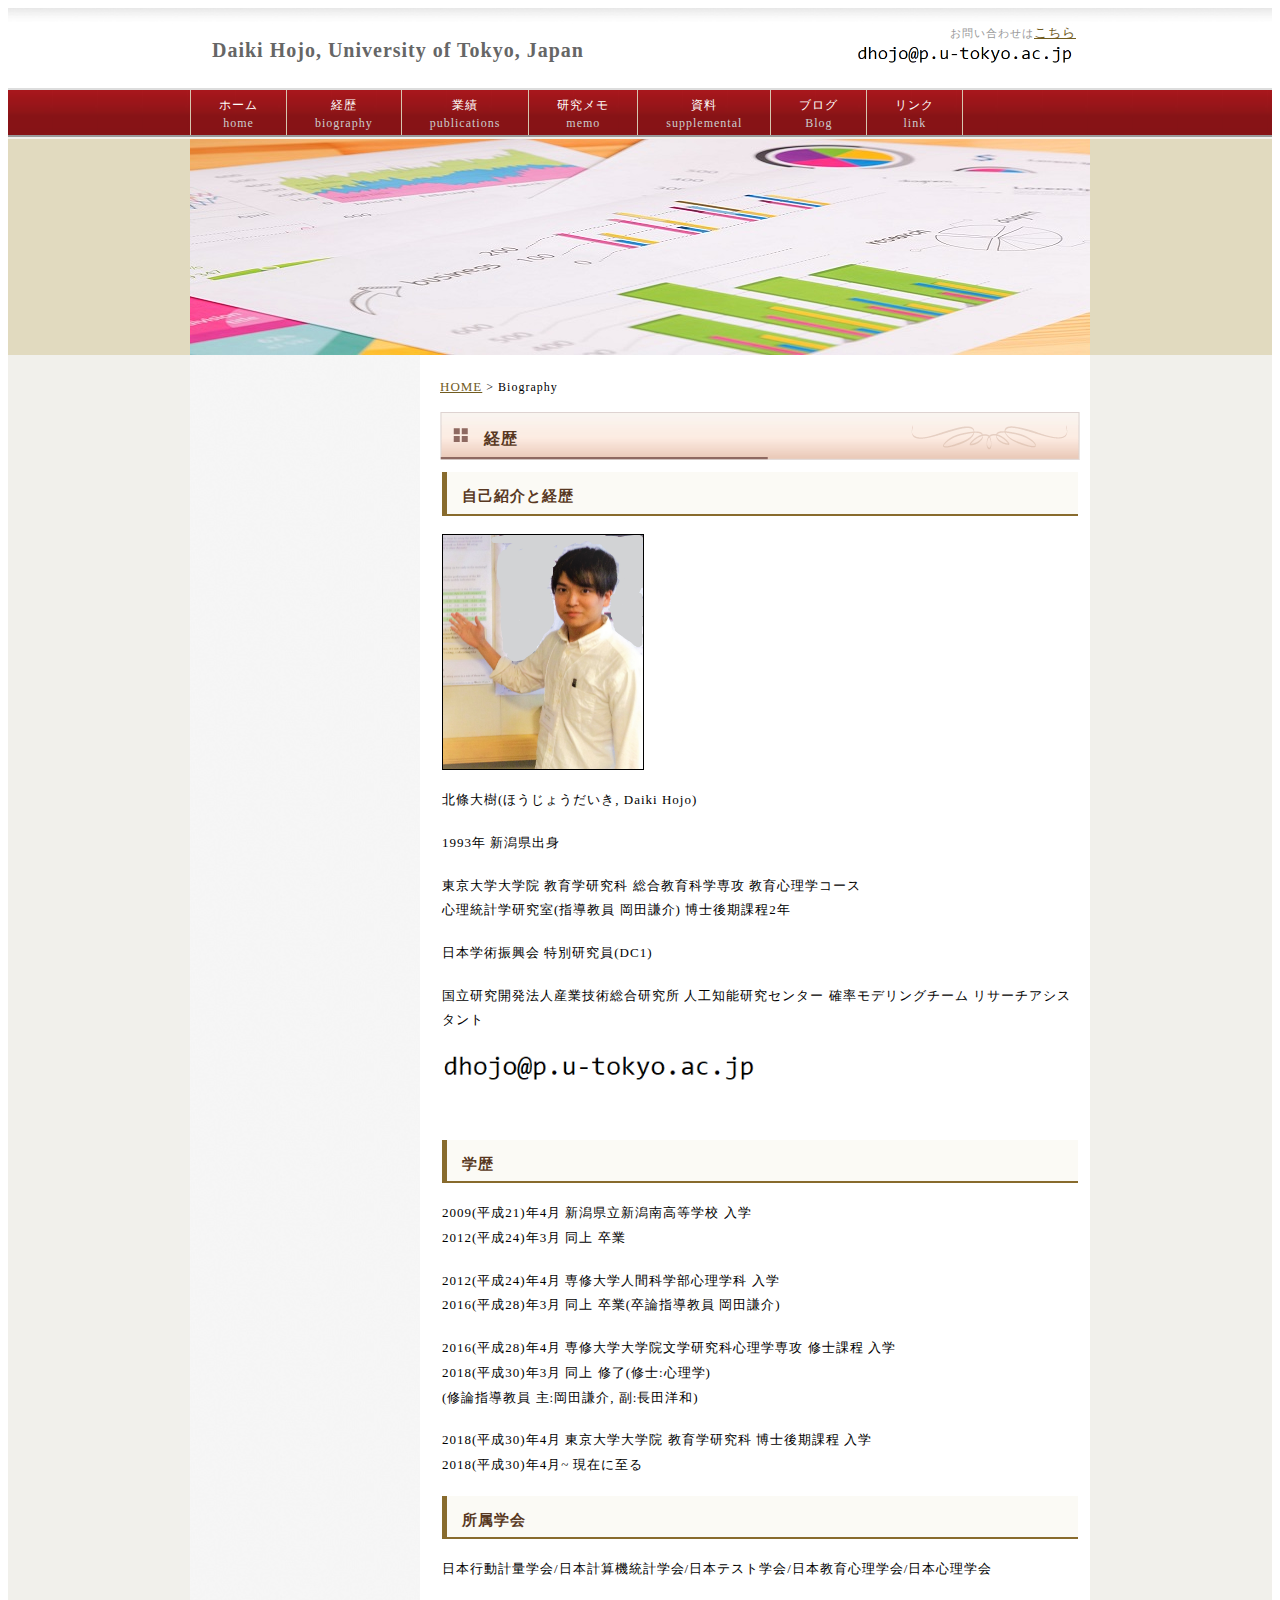
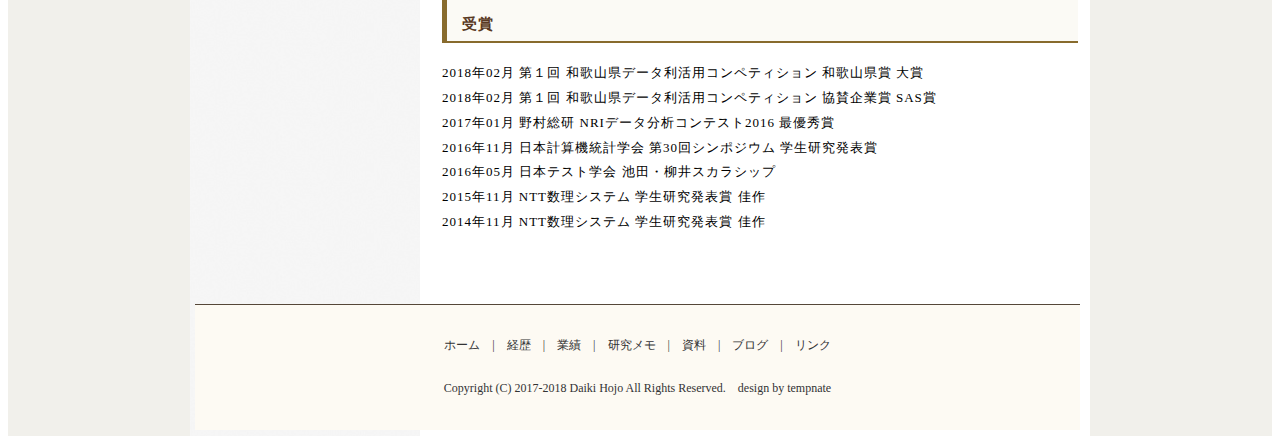
==== biography.html @ d6c51865 "Update biography.html" ====
<!DOCTYPE html PUBLIC "-//W3C//DTD XHTML 1.0 Transitional//EN" "http://www.w3.org/TR/xhtml1/DTD/xhtml1-transitional.dtd">
<html xmlns="http://www.w3.org/1999/xhtml" xml:lang="ja" lang="ja">
<head>
<meta http-equiv="Content-Type" content="application/xhtml+xml; charset=UTF-8" />
     <meta name="keywords" content="dastatis, Daiki Hojo, Mad Bayesian,,Bayesian,
				    北條大樹, 北条大樹, 係留寸描法, 係留ビネット法,
				    ベイジアン, 心理統計, 東京大学" />
<meta name="description" content="北條大樹の経歴ページです" />
<title>北條大樹 経歴</title>
<link rel="stylesheet" href="style_menu.css" type="text/css" />
</head>

<body>

<!-- メイン -->

<div id="main">


  <!-- ヘッダー -->
      <div id="header">
        <!-- <h1>東京大学大学院教育学研究科総合教育科学専攻教育心理学コース 北條大樹</h1> -->
        <table border="0" align="center" cellpadding="0" cellspacing="0" width="900">
        <tr>
		<td><div id="table-left"><h2><a href="index.html">

			Daiki Hojo, University of Tokyo, Japan</a></h2></div></td>
		<td><div id="table-right">
			<p class="h_txt">お問い合わせは<a href="https://docs.google.com/forms/d/e/1FAIpQLSe5hG3vkWPmPZ0axowst5nx4tgBHXWRmAuGPmeh4La5tnX7FQ/viewform?usp=sf_link">こちら</a><br>
				<img src="img/mail_ad_0406a.png" alt="" border="0" width="50%"></p>
			</div></td>
		</tr>
        </table>
      </div>

      <div id="header-menu">
        <ul>
          <li id="home"><a href="index.html">ホーム<br /><span class="sub">home</span></a></li>
          <li><a href="biography.html">経歴<br /><span class="sub">biography</span></a></li>
          <li><a href="publications.html">業績<br /><span class="sub">publications</span></a></li>
          <li><a href="memo.html">研究メモ<br /><span class="sub">memo</span></a></li>
          <li><a href="https://osf.io/7d9zw/">資料<br /><span class="sub">supplemental</span></a></li>
	        <li><a href="http://dastatis.hatenablog.com/">ブログ<br /><span class="sub">Blog</span></a></li>
          <li><a href="link.html">リンク<br /><span class="sub">link</span></a></li>
        </ul>
      </div>

      <div id="header-img">
		<img src="img/PAK85_deskshiryou20131223_TP_V.jpg" alt="" border="0" width="900px"  />
	  </div>
      <!-- ヘッダー終わり -->


<!-- コンテンツ -->

<!-- メインコンテンツ -->

	<div id="container">
		<div id="contents">

			<div id="pannavi">
				<a href="index.html">HOME</a> > Biography
			</div>

			<h2>経歴</h2>
			<h3 class="biography_txt2">自己紹介と経歴</h3>
			<p><img class="biography_pic" src="img/biography_img3.jpg" alt="写真" border="1" width=200px/></p>
			<p class="biography_txt">北條大樹(ほうじょうだいき, Daiki Hojo)</p>
			<p class="biography_txt">1993年 新潟県出身</p>
			<p class="biography_txt">東京大学大学院 教育学研究科 総合教育科学専攻 教育心理学コース<br>
			心理統計学研究室(指導教員 岡田謙介) 博士後期課程2年</p>
			<p class="biography_txt">日本学術振興会 特別研究員(DC1)</p>
			<p class="biography_txt">国立研究開発法人産業技術総合研究所 人工知能研究センター 確率モデリングチーム リサーチアシスタント</p>
      			<img src="img/mail_ad_0406a.png" alt="" border="0" width="50%"></p>
			<!-- <p><img src="img/line2.gif" alt="" border="0" /></p> -->
			<br clear="left" />

			<h3 class="biography_txt2">学歴</h3>
			<p class="biography_txt2">2009(平成21)年4月 新潟県立新潟南高等学校 入学<br>
									  2012(平成24)年3月 同上 卒業</p>
			<p class="biography_txt2">2012(平成24)年4月 専修大学人間科学部心理学科 入学<br>
									  2016(平成28)年3月 同上 卒業(卒論指導教員 岡田謙介)</p>
 			<p class="biography_txt2">2016(平成28)年4月 専修大学大学院文学研究科心理学専攻 修士課程 入学<br>
									  2018(平成30)年3月 同上 修了(修士:心理学)<br>
                    (修論指導教員 主:岡田謙介, 副:長田洋和)<br></p>
      <p class="biography_txt2">2018(平成30)年4月 東京大学大学院 教育学研究科 博士後期課程 入学<br>
              									  2018(平成30)年4月~ 現在に至る</p>

			<!-- <p><img src="img/line2.gif" alt="" border="0" /></p> -->

			<h3 class="biography_txt2">所属学会</h3>
			<p class="biography_txt2">日本行動計量学会/日本計算機統計学会/日本テスト学会/日本教育心理学会/日本心理学会</p>

			<h3 class="biography_txt2">受賞</h3>
			<p class="biography_txt2">
			2018年02月 第１回 和歌山県データ利活用コンペティション 和歌山県賞 大賞<br>
			2018年02月 第１回 和歌山県データ利活用コンペティション 協賛企業賞 SAS賞<br>
			2017年01月 野村総研 NRIデータ分析コンテスト2016 最優秀賞<br>
			2016年11月 日本計算機統計学会 第30回シンポジウム 学生研究発表賞<br>
			2016年05月 日本テスト学会 池田・柳井スカラシップ<br>
			2015年11月 NTT数理システム 学生研究発表賞 佳作<br>
			2014年11月 NTT数理システム 学生研究発表賞 佳作</p>
			<!-- <p><img src="img/line2.gif" alt="" border="0" /></p> -->
			<br clear="left" />
			<br />
		</div>

		<!-- コンテンツ終わり -->

      <!-- フッター -->
      <div id="footer">
        <a href="index.html">ホーム</a>　|　<a href="biography.html">経歴</a>　|　<a href="publications.html">業績</a>　|　<a href="memo.html">研究メモ</a>　|　<a href="https://osf.io/7d9zw/">資料</a>　|　<a href="http://dastatis.hatenablog.com/">ブログ</a>　|　<a href="link.html">リンク</a>
        <br />
        <br />
        Copyright (C) 2017-2018 Daiki Hojo All Rights Reserved.　design by <a href="http://tempnate.com/" target="_blank">tempnate</a>
      </div>
      <!-- フッター終わり -->

	</div>
	<!-- メイン終わり -->
</div>
</body>
</html>
---- style_menu.css ----
@charset "UTF-8"


/*------ �y�[�W�S�̂̎w�� ------*/

body{
	font-family: "�q���M�m�p�S Pro W3", "Hiragino Kaku Gothic Pro", "���C���I", Meiryo, Osaka, "MS P �S�V�b�N", "MS P Gothic", sans-Serif;
	margin: 0;
	padding: 0;
	font-size: 13px;
	color: #666666;
	background-image: url(img/back.gif);
	background-repeat: repeat-x;
	border-top: solid 3px #9c1519;
	-webkit-text-size-adjust: none;
}

a:link {
  color: #715c1f;
  font-size: 13px;
}

a:hover {
  color: #765c47;
  font-size: 13px;
}

a:visited {
  color: #715c1f;
  font-size: 13px;
}

p {
  margin: 18px 0 18px 0;
  line-height: 180%;
  letter-spacing: 1px;
}

/*---------- ���C�� ----------*/

#main {
  width: 100%;
  margin: auto;
  padding: 0;
  text-align: center;
  background-image: url(img/main_back.gif);
}

/*---------- �w�b�_�[ ----------*/

#header {
  margin: 0 auto 0 auto;
  width: 100%;
  height: 80px;
  text-align: center;
  background-image: url(img/header.jpg);
  background-repeat: repeat-x;
}

#header h1 {
  margin: 0 auto 0 auto;
  width: 900px;
  padding: 2px 0 0 5px;
  font-weight: normal;
  text-align: left;
  font-size: 10px;
  color: #9d896c;
}

#header h2 {
  margin: 0;
  padding: 26px 0 0 22px;
  text-align: left;
  font-size: 20px;
  color: #444444;
  letter-spacing: 1px;
}

#header p {
  margin: 0;
  padding:  4px 0 0 10px;
  text-align: left;
  font-size: 13px;
  color: #444444;
  letter-spacing: 1px;
}

#header #table-left {
  text-align: left;
  font-size: 13px;
  color: #444444;
  line-height: 150%;
  text-decoration: none;
}

#header #table-left a {
  font-size: 20px;
  color: #666666;
  text-decoration: none;
}

#header #table-left a:hover {
  font-size: 20px;
  color: #888888;
  text-decoration: none;
}

#header #table-right p.h_txt {
  margin: 10px 0 0 0;
  padding: 6px 14px 0 0;
  text-align: right;
  font-size: 11px;
  color: #999999;
  line-height: 160%;
  text-decoration: none;
}

#header #table-right p.h_tel {
  margin: 0;
  padding: 0 14px 0 0;
  text-align: right;
  font-size: 17px;
  color: #c9171e;
  line-height: 150%;
  font-weight: bold;
  text-decoration: none;
}

#header #table-right p.h_nav {
  padding: 0 14px 0 0;
  text-align: right;
}

#header #table-right p.h_nav a {
  font-size: 12px;
  color: #333333;
  text-decoration: none;
}

#header #table-right p.h_nav a:hover {
  font-size: 12px;
  color: #666666;
  text-decoration: none;
}

#header #table-right p.h_nav img {
  vertical-align: right;
}


#header-menu {
  width: auto;
  margin: 0;
  padding: 0;
  height: 45px;
  text-align: left;
  border-top: solid 2px #dddddd;
  border-bottom: solid 2px #999999;
  background-image: url(img/head_menu_back_base.gif);
  background-repeat: repeat-x;
}

#header-menu ul {
  width: 900px;
  text-align: left;
  margin: 0 auto 0 auto;
  padding: 0;
  background-image: url(img/head_menu_back_base.gif);
  background-repeat: repeat-x;
}

#header-menu li {
  display: block;
  list-style-type: none;
  float:left;
  color: #ffffff;
  background-position: left center;
}

#header-menu li a {
  font-size: 12px;
  line-height: 20px;
  color: #fffffc;
  background-image: url(img/head_menu_back_abase.gif);
  text-align: center;
  display: block;
  line-height: 150%;
  letter-spacing: 1px;
  border-right-width: 1px;
  border-right-style: solid;
  border-right-color: #d6c6af;
  text-decoration: none;
  padding: 6px 28px 3px 28px;
}

#header-menu li a:hover {
  color: #eeeeee;
  background-image: url(img/head_menu_back_hover.gif);
}

#header-menu #home a {
  border-left-width: 1px;
  border-left-style: solid;
  border-left-color: #d6c6af;
  padding: 6px 28px 3px 28px;
}	

#header-menu span.sub {
  color: #cccccc;
}

#header-img {
  width: 100%;
  margin: 2px 0 0 0;
  text-align: center;
  background-color: #e1dabf;
}

#header-img-slim {
  width: 100%;
  margin: 2px 0 0 0;
  text-align: center;
  background-color: #e1dabf;
}

/*---------- �R���e���c ----------*/

#container {
  width: 885px;
  margin: 0 auto 0 auto;
  overflow: hidden;
  padding: 15px 10px 6px 5px;
  background: #ffffff url(img/side_yback.jpg);
  background-repeat: repeat-y;
}


/*---------- ���C���R���e���c ----------*/

#contents {
  float: right;
  margin: 0;
  padding: 5px 0 5px 0;
  font-size: 13px;
  width: 640px;
  letter-spacing: 1px;
  text-align: left;
  line-height: 180%;
}

#contents #pannavi {
  margin: 0 0 5px 0;
  padding: 0 0 8px 0;
  font-size: 12px;
}

#contents h2 {
  height: 33px;
  margin: 0 0 7px 0;
  padding: 15px 0 0 44px;
  font-size: 16px;
  color: #583822;
  background-image: url(img/titlebar.gif);
  background-repeat: no-repeat;
}

#contents h2.page_title {
  height: 32px;
  margin: 0 0 18px 0;
  padding: 18px 0 0 22px;
  font-size: 16px;
  color: #4c1800;
  background-image: url(img/page_title.gif);
  background-repeat: no-repeat;
}

#contents h3 {
  margin: 12px 2px 10px 2px;
  padding: 16px 10px 9px 15px;
  line-height: 110%;
  font-size: 15px;
  color: #583822;
  border-left: solid 5px #886b2d;
  border-bottom: solid 2px #886b2d;
  background-color: #fbfaf5;
}

#contents h3.flow {
  margin: 12px 3px 10px 3px;
  padding: 16px 10px 9px 18px;
  line-height: 180%;
  font-size: 16px;
  text-align: center;
  color: #583822;
  border: solid 1px #f6bfbc;
  background-color: #fef4f4;
}

#contents h3.flow_info {
  margin: 12px 3px 10px 3px;
  padding: 12px 10px 9px 13px;
  line-height: 180%;
  font-size: 20px;
  color: #583822;
  border: solid 1px #f6bfbc;
  background-color: #fef4f4;
}

#contents h3.flow_info img {
  vertical-align: middle;
}

#contents p {
  margin: 18px 0 18px 0;
  padding: 0 2px 0 2px;
  line-height: 190%;
  font-size: 13px;
}

#contents a {
  color: #715c1f;
  font-size: 13px;
}

#contents a:hover {
  color: #765c47;
  font-size: 13px;
}

#contents .gray_bg {
  margin: 18px 2px 18px 2px;
  padding: 2px 8px 2px 18px;
  line-height: 180%;
  letter-spacing: 1px;
  font-size: 13px;
  border-top: solid 1px #dddddd;
  border-right: solid 1px #dddddd;
  border-bottom: solid 1px #dddddd;
  border-left: solid 1px #dddddd;
  background-color: #eeeeee;
}

#contents .gray_bg_contact {
  margin: 18px 2px 18px 2px;
  padding: 2px 8px 2px 18px;
  line-height: 180%;
  letter-spacing: 1px;
  font-size: 13px;
  border-top: solid 1px #dddddd;
  border-right: solid 1px #dddddd;
  border-bottom: solid 1px #dddddd;
  border-left: solid 1px #dddddd;
  background-image: url(img/contact_btn_bg.gif);
  background-repeat: repeat-x;
}

#contents .voice_bg {
  margin: 18px 2px 18px 2px;
  padding: 2px 8px 2px 18px;
  line-height: 180%;
  letter-spacing: 1px;
  font-size: 13px;
  border-top: solid 1px #dddddd;
  border-right: solid 1px #dddddd;
  border-bottom: solid 1px #dddddd;
  border-left: solid 1px #dddddd;
  background-color: #f8f4e6;
}

#contents span.big {
  font-size: 16px;
}

#contents span.b_big {
  font-weight: bold;
  font-size: 16px;
}

#contents span.red {
  color: #e60033;
}

#contents span.red_b {
  color: #e60033;
  font-weight: bold;
}

#contents span.red_big {
  color: #e60033;
  font-weight: bold;
  font-size: 15px;
}

#contents span.red_big_x {
  color: #e60033;
  font-weight: bold;
  font-size: 20px;
}

#contents span.blue {
  color: #007bbb;
}

#contents span.blue_b {
  color: #007bbb;
  font-weight: bold;
}

#contents span.blue_big {
  color: #007bbb;
  font-weight: bold;
  font-size: 15px;
}

#contents span.brown {
  color: #993300;
}

#contents span.brown_b {
  color: #993300;
  font-weight: bold;
}

#contents span.brown_big {
  color: #993300;
  font-weight: bold;
  font-size: 15px;
}

#contents span.brown_big_x {
  color: #993300;
  font-weight: bold;
  font-size: 20px;
}

#contents span.green {
  color: #69821b;
}

#contents span.green_b {
  color: #69821b;
  font-weight: bold;
}

#contents span.green_big {
  color: #69821b;
  font-weight: bold;
  font-size: 15px;
}

#contents span.pink {
  color: #c53d43;
}

#contents span.pink_b {
  color: #c53d43;
  font-weight: bold;
}

#contents span.pink_big {
  color: #c53d43;
  font-weight: bold;
  font-size: 15px;
}

#contents img.head_photo {
  margin: 0 0 10px 0;
}

#contents img.photo {
  float: left;
  margin: 10px 20px 0 0;
}

#contents img.picture {
  margin: 0 10px 10px 0;
  float: left;
}

#contents img.picture_r {
  margin: 0 5px 10px 10px;
  float: right;
}

#contents p.photo {
  margin: 0 0 20px 0;
  padding: 0;
}

#contents p.back {
  margin: 0;
  padding: 0 5px 0 0;
  text-align: right;
}


table#t01 {
  border: solid 1px #cccccc;
  border-collapse: collapse;
}


td#t01 {
  border: solid 1px #cccccc;
  border-collapse: collapse;
}


td#head {
  padding: 9px 6px 6px 15px;
  border: solid 1px #cccccc;
  border-collapse: collapse;
  background-image: url(img/main_block_bg.gif);
}


table.table_line {
  border-collapse: collapse;
  border: solid 1px #999999;
}


td.table_line {
  border-collapse: collapse;
  border: solid 1px #999999;
  padding : 12px 14px 8px 14px;
}


/*---------- ���j���[ ----------*/

#menu {
  float: left;
  margin: 0 0 15px 0;
  padding: 0;
  width: 220px;
  text-align: left;
  letter-spacing: 1px;
}

.menulist {
  margin: 0 0 28px 0;
  padding: 5px 2px 0px 5px;
  width: 210px;
  text-align: left;
}

.menulist h2 {
  height: 23px;
  margin: 0;
  padding: 9px 0 4px 14px;
  font-size: 13px;
  color: #fffffc;
  background-image: url(img/sidebar.gif);
  background-repeat: no-repeat;
}

.menulist a{
  color: #715c1f;
  display: block;
  border-right: solid 1px #dddddd;
  border-bottom: solid 1px #dddddd;
  border-left: solid 1px #dddddd;
  padding: 8px 4px 3px 30px;
  font-size: 13px;
  line-height: 190%;
  text-decoration: none;
  background-image: url(img/side_menu_bg.gif);
  background-repeat: no-repeat;
 }

.menulist a:hover{
  color: #765c47;
  background-image: url(img/side_menu_bg_hover.gif);
  background-repeat: no-repeat;
}

.menu_free {
  margin: 0 0 28px 5px;
  padding: 0;
  width: 210px;
  text-align: left;
  background-image: url(img/menu_back.gif);
}

.menu_free h2 {
  height: 23px;
  margin: 0;
  padding: 9px 0 4px 14px;
  font-size: 13px;
  color: #fffffc;
  background-image: url(img/sidebar.gif);
  background-repeat: no-repeat;
}

.menu_free a{
  color: #715c1f;
  width: 198px;
  padding: 6px 0 5px 0;
  font-size: 13px;
 }

.menu_free a:hover{
  color: #765c47;
}

.menu_free p{
  margin: 0;
  padding: 8px 8px 14px 8px;
  font-size: 13px;
  line-height: 180%;
}

.menu_free span.red {
  color: #e60033;
}

.menu_free span.red_b {
  color: #e60033;
  font-weight: bold;
}

.menu_free span.blue {
  color: #007bbb;
}

.menu_free span.blue_b {
  color: #007bbb;
  font-weight: bold;
}

.menu_free span.brown {
  color: #993300;
}

.menu_free span.brown_b {
  color: #993300;
  font-weight: bold;
}

.menu_btn {
  margin: 0 0 10px 0;
  padding: 0 2px 0px 5px;
  width: 210px;
  text-align: left;
}

.menu_btn a{
  margin: 0 0 8px 0;
  color: #715c1f;
  display: block;
  border: solid 1px #dddddd;
  padding: 8px 4px 4px 30px;
  font-size: 13px;
  line-height: 200%;
  text-decoration: none;
  background-image: url(img/side_menu_btn_bg.gif);
  background-repeat: no-repeat;
 }

.menu_btn a:hover{
  color: #765c47;
  background-image: url(img/side_menu_btn_bg_hover.gif);
  background-repeat: no-repeat;
}


.menu_btn_under {
  margin: 0 0 10px 0;
  padding: 0 2px 0px 5px;
  width: 210px;
  text-align: left;
}

.menu_btn_under a{
  margin: 0 0 8px 0;
  color: #715c1f;
  display: block;
  border: solid 1px #dddddd;
  padding: 8px 4px 4px 12px;
  font-size: 13px;
  line-height: 200%;
  text-decoration: none;
  background-image: url(img/side_menu_btn_under_bg.gif);
  background-repeat: no-repeat;
 }

.menu_btn_under a:hover{
  color: #765c47;
}


/*---------- �t�b�^�[ ----------*/

#footer {
  clear: both;
  width: 100%;
  margin: 0;
  padding: 30px 0 30px 0;
  text-align: center;
  font-size: 12px;
  color: #333333;
  line-height: 180%;
  border-top: solid 1px;
  border-top-color: #554738;
  background-color: #fdfaf3;
}

#footer a {
  color: #333333;
  font-size: 12px;
  text-decoration: none;
}

#footer a:hover {
  color: #555555;
  text-decoration: none;
}
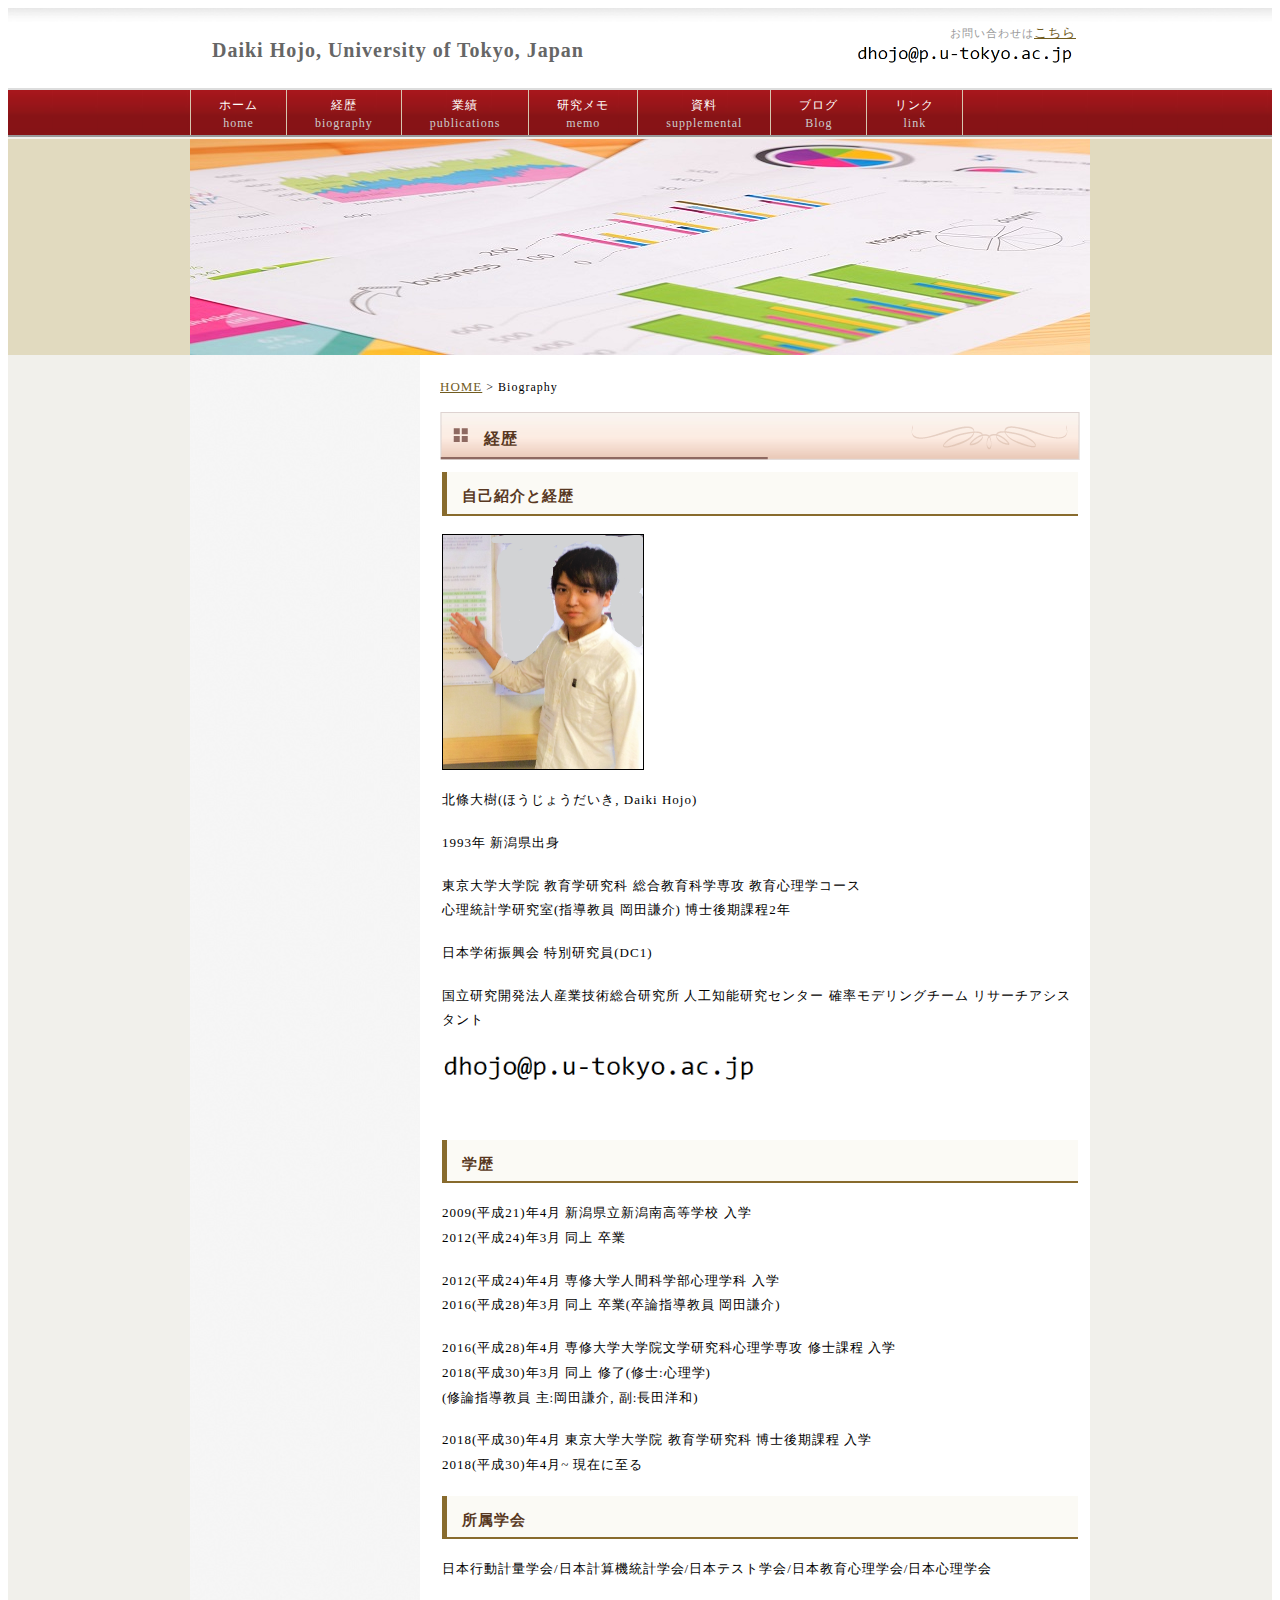
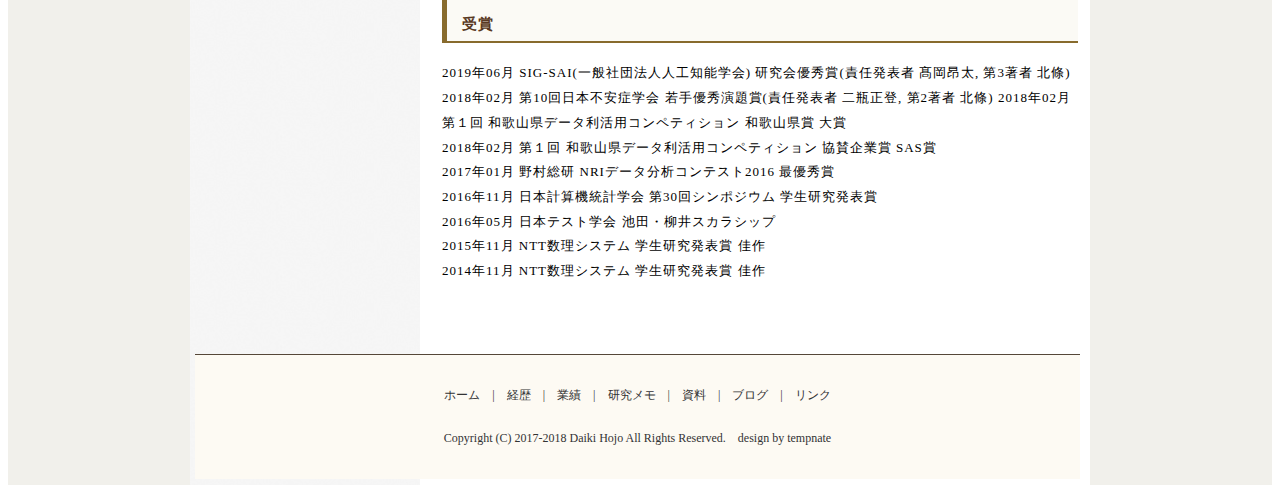
==== commit f6eab30b: "Update biography.html" ====
--- a/biography.html
+++ b/biography.html
@@ -93,6 +93,8 @@
 
 			<h3 class="biography_txt2">受賞</h3>
 			<p class="biography_txt2">
+			2019年06月 SIG-SAI(一般社団法人人工知能学会) 研究会優秀賞(責任発表者 髙岡昂太, 第3著者 北條)
+			2018年02月 第10回日本不安症学会 若手優秀演題賞(責任発表者 二瓶正登, 第2著者 北條)
 			2018年02月 第１回 和歌山県データ利活用コンペティション 和歌山県賞 大賞<br>
 			2018年02月 第１回 和歌山県データ利活用コンペティション 協賛企業賞 SAS賞<br>
 			2017年01月 野村総研 NRIデータ分析コンテスト2016 最優秀賞<br>
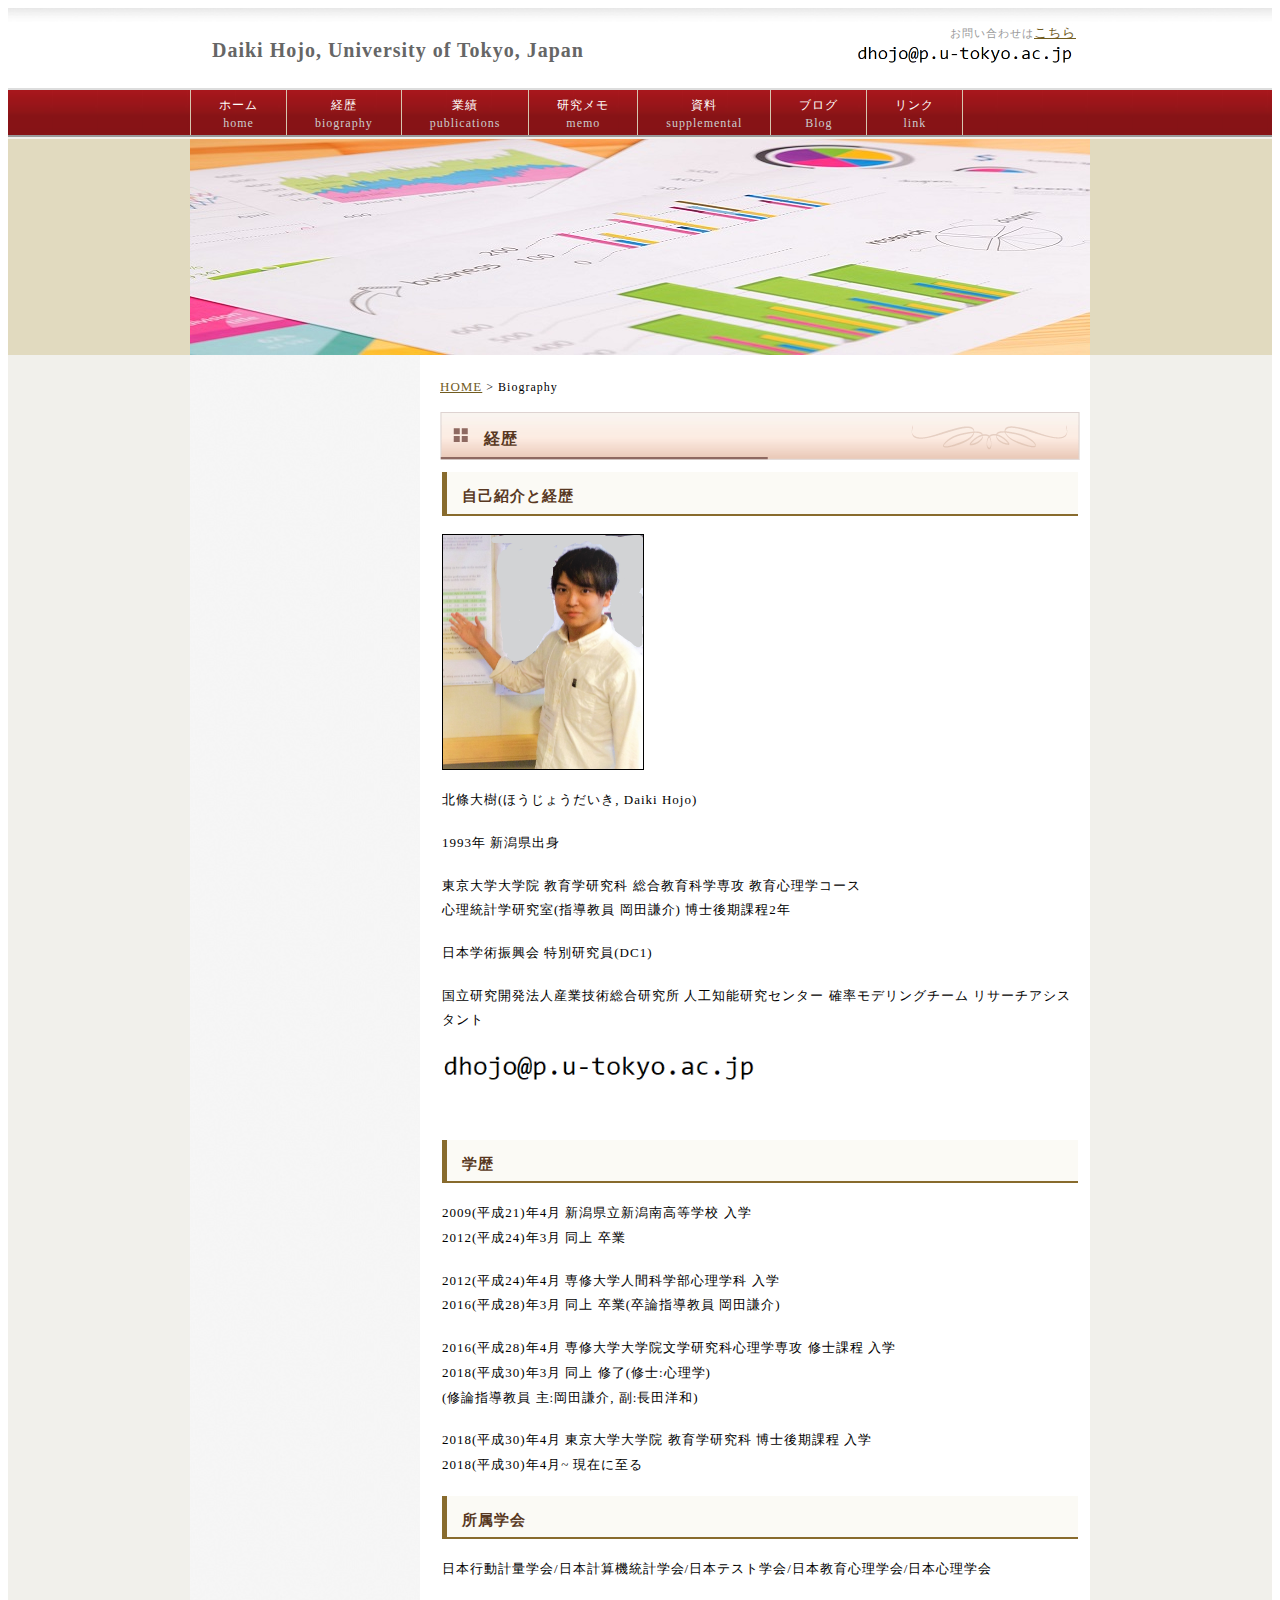
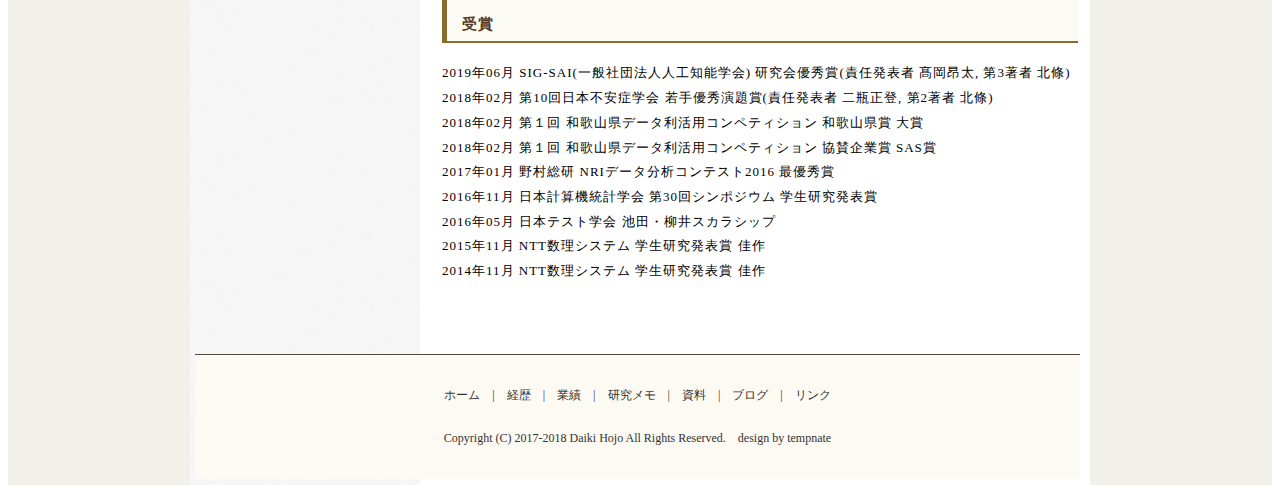
==== commit fab3869d: "Update biography.html" ====
--- a/biography.html
+++ b/biography.html
@@ -93,8 +93,8 @@
 
 			<h3 class="biography_txt2">受賞</h3>
 			<p class="biography_txt2">
-			2019年06月 SIG-SAI(一般社団法人人工知能学会) 研究会優秀賞(責任発表者 髙岡昂太, 第3著者 北條)
-			2018年02月 第10回日本不安症学会 若手優秀演題賞(責任発表者 二瓶正登, 第2著者 北條)
+			2019年06月 SIG-SAI(一般社団法人人工知能学会) 研究会優秀賞(責任発表者 髙岡昂太, 第3著者 北條)<br>
+			2018年02月 第10回日本不安症学会 若手優秀演題賞(責任発表者 二瓶正登, 第2著者 北條)<br>
 			2018年02月 第１回 和歌山県データ利活用コンペティション 和歌山県賞 大賞<br>
 			2018年02月 第１回 和歌山県データ利活用コンペティション 協賛企業賞 SAS賞<br>
 			2017年01月 野村総研 NRIデータ分析コンテスト2016 最優秀賞<br>
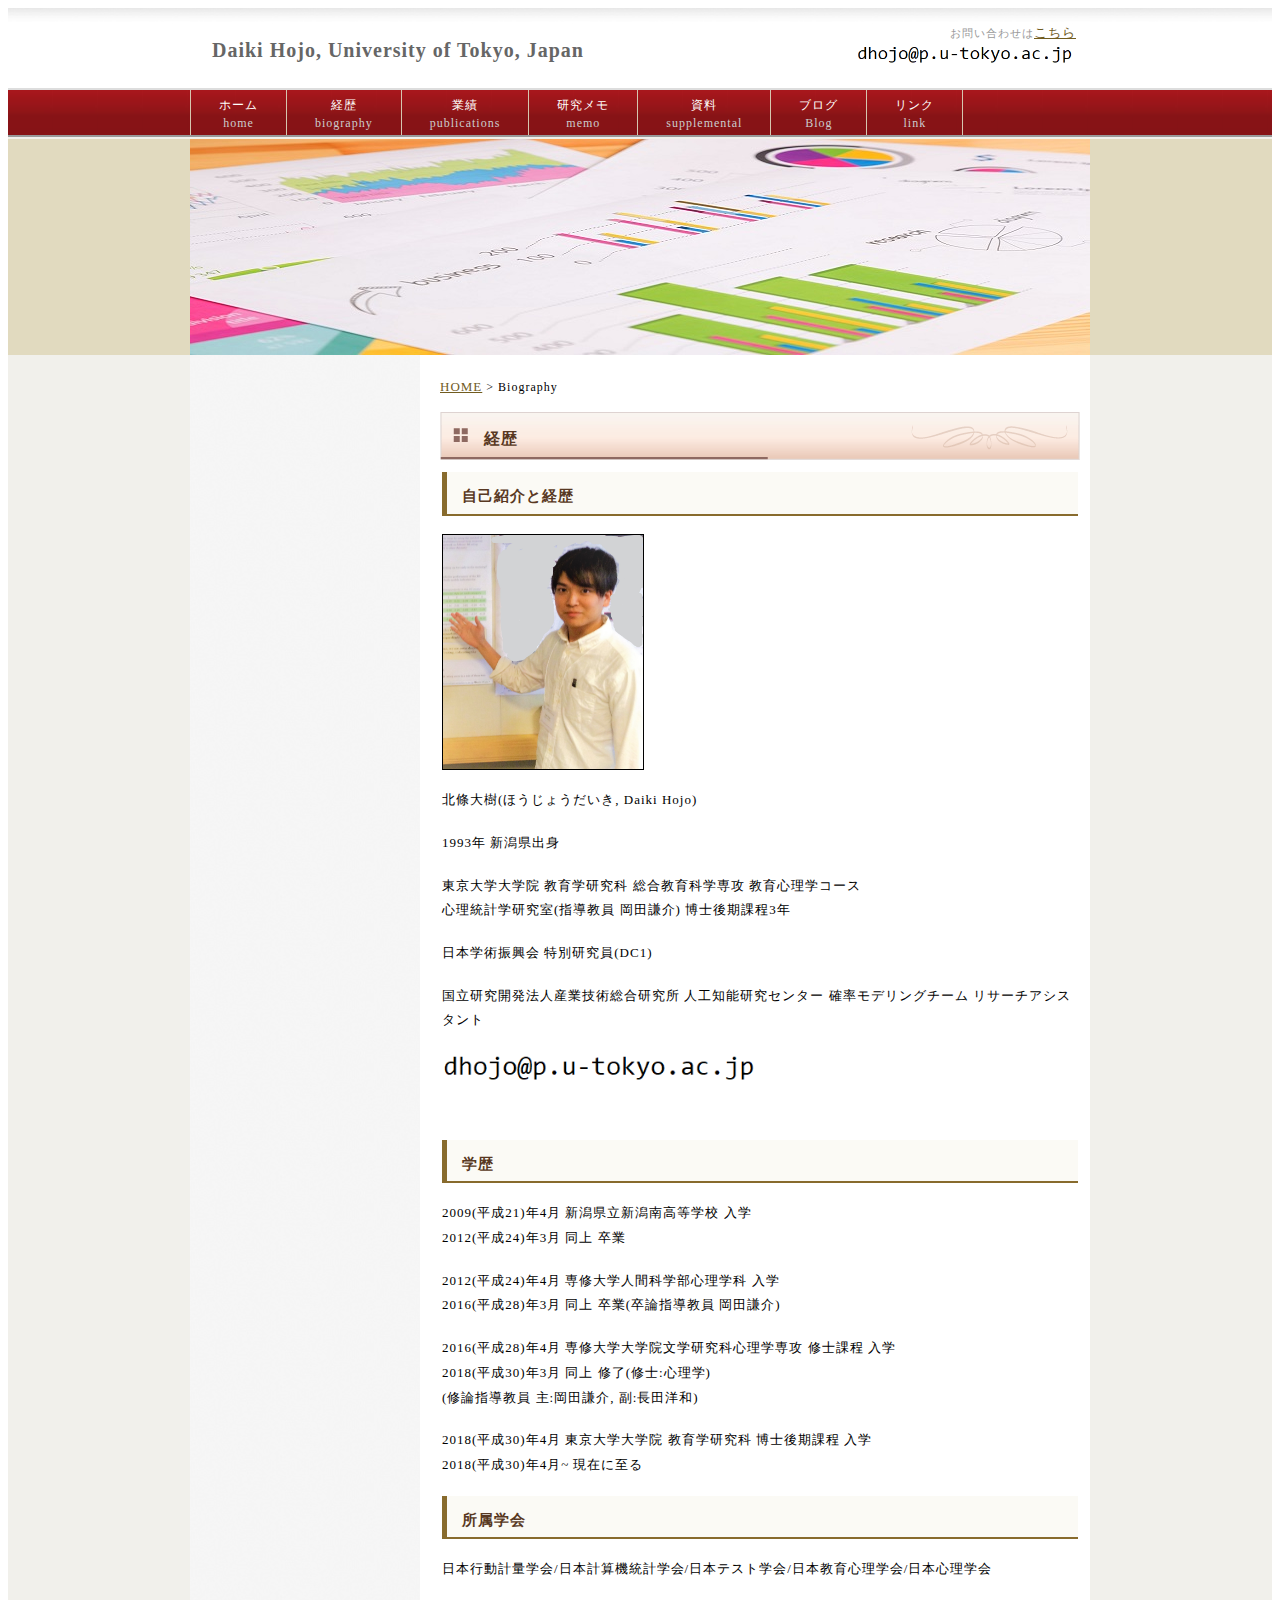
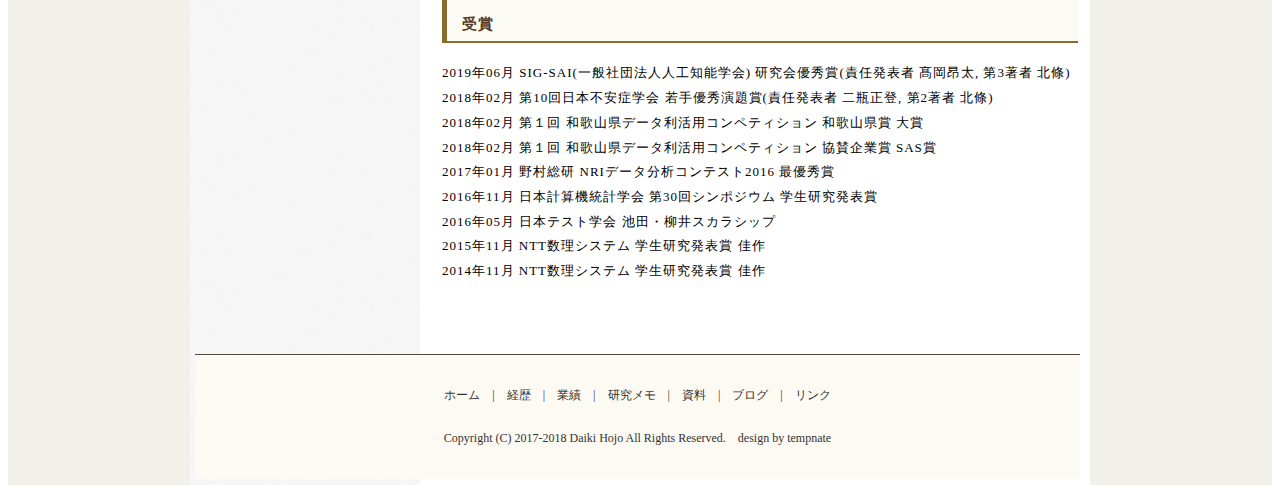
==== commit 9f875578: "Update biography.html" ====
--- a/biography.html
+++ b/biography.html
@@ -68,7 +68,7 @@
 			<p class="biography_txt">北條大樹(ほうじょうだいき, Daiki Hojo)</p>
 			<p class="biography_txt">1993年 新潟県出身</p>
 			<p class="biography_txt">東京大学大学院 教育学研究科 総合教育科学専攻 教育心理学コース<br>
-			心理統計学研究室(指導教員 岡田謙介) 博士後期課程2年</p>
+			心理統計学研究室(指導教員 岡田謙介) 博士後期課程3年</p>
 			<p class="biography_txt">日本学術振興会 特別研究員(DC1)</p>
 			<p class="biography_txt">国立研究開発法人産業技術総合研究所 人工知能研究センター 確率モデリングチーム リサーチアシスタント</p>
       			<img src="img/mail_ad_0406a.png" alt="" border="0" width="50%"></p>
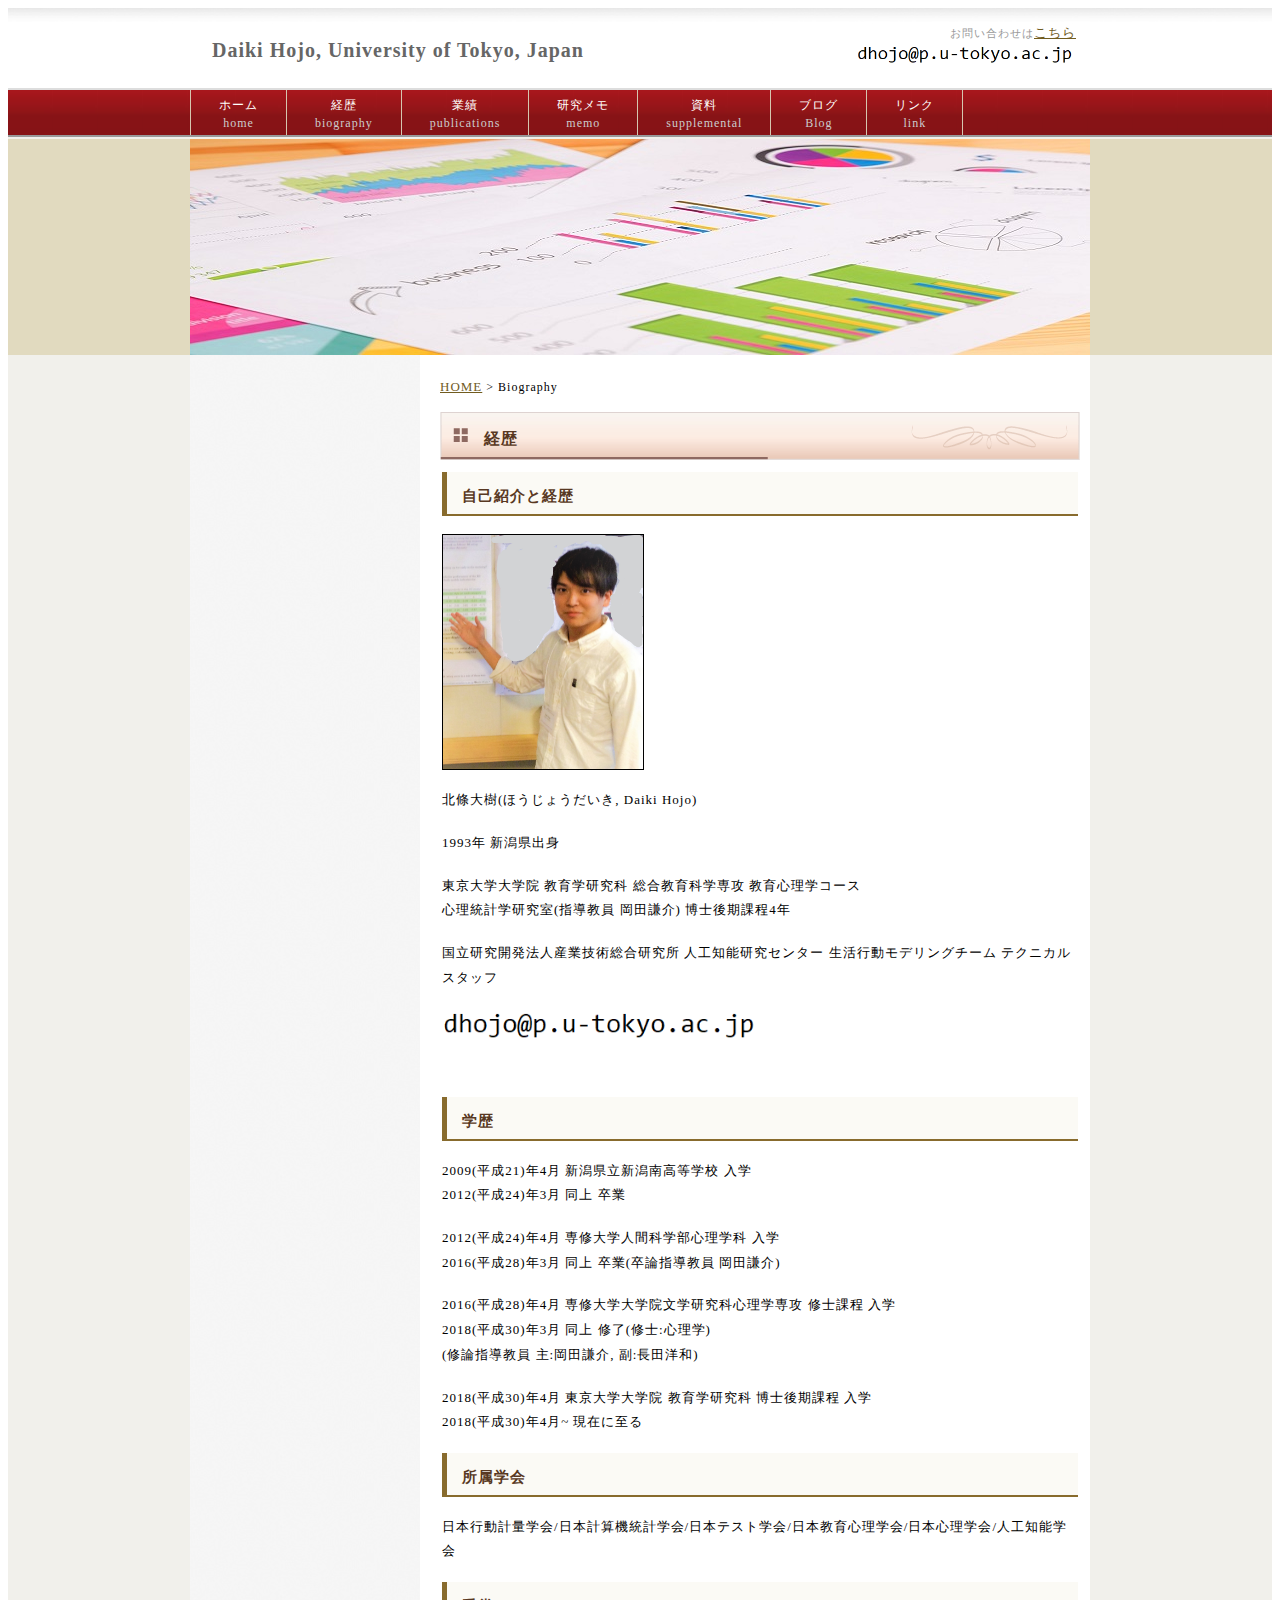
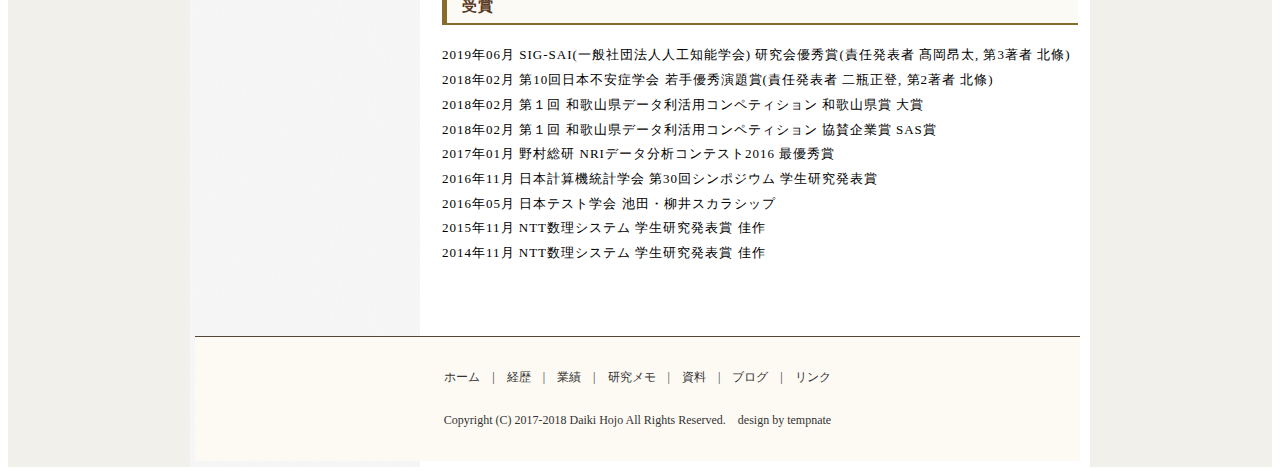
==== commit 2b90d17d: "Update biography.html" ====
--- a/biography.html
+++ b/biography.html
@@ -68,9 +68,8 @@
 			<p class="biography_txt">北條大樹(ほうじょうだいき, Daiki Hojo)</p>
 			<p class="biography_txt">1993年 新潟県出身</p>
 			<p class="biography_txt">東京大学大学院 教育学研究科 総合教育科学専攻 教育心理学コース<br>
-			心理統計学研究室(指導教員 岡田謙介) 博士後期課程3年</p>
-			<p class="biography_txt">日本学術振興会 特別研究員(DC1)</p>
-			<p class="biography_txt">国立研究開発法人産業技術総合研究所 人工知能研究センター 確率モデリングチーム リサーチアシスタント</p>
+			心理統計学研究室(指導教員 岡田謙介) 博士後期課程4年</p>
+			<p class="biography_txt">国立研究開発法人産業技術総合研究所 人工知能研究センター 生活行動モデリングチーム テクニカルスタッフ</p>
       			<img src="img/mail_ad_0406a.png" alt="" border="0" width="50%"></p>
 			<!-- <p><img src="img/line2.gif" alt="" border="0" /></p> -->
 			<br clear="left" />
@@ -89,7 +88,7 @@
 			<!-- <p><img src="img/line2.gif" alt="" border="0" /></p> -->
 
 			<h3 class="biography_txt2">所属学会</h3>
-			<p class="biography_txt2">日本行動計量学会/日本計算機統計学会/日本テスト学会/日本教育心理学会/日本心理学会</p>
+			<p class="biography_txt2">日本行動計量学会/日本計算機統計学会/日本テスト学会/日本教育心理学会/日本心理学会/人工知能学会</p>
 
 			<h3 class="biography_txt2">受賞</h3>
 			<p class="biography_txt2">
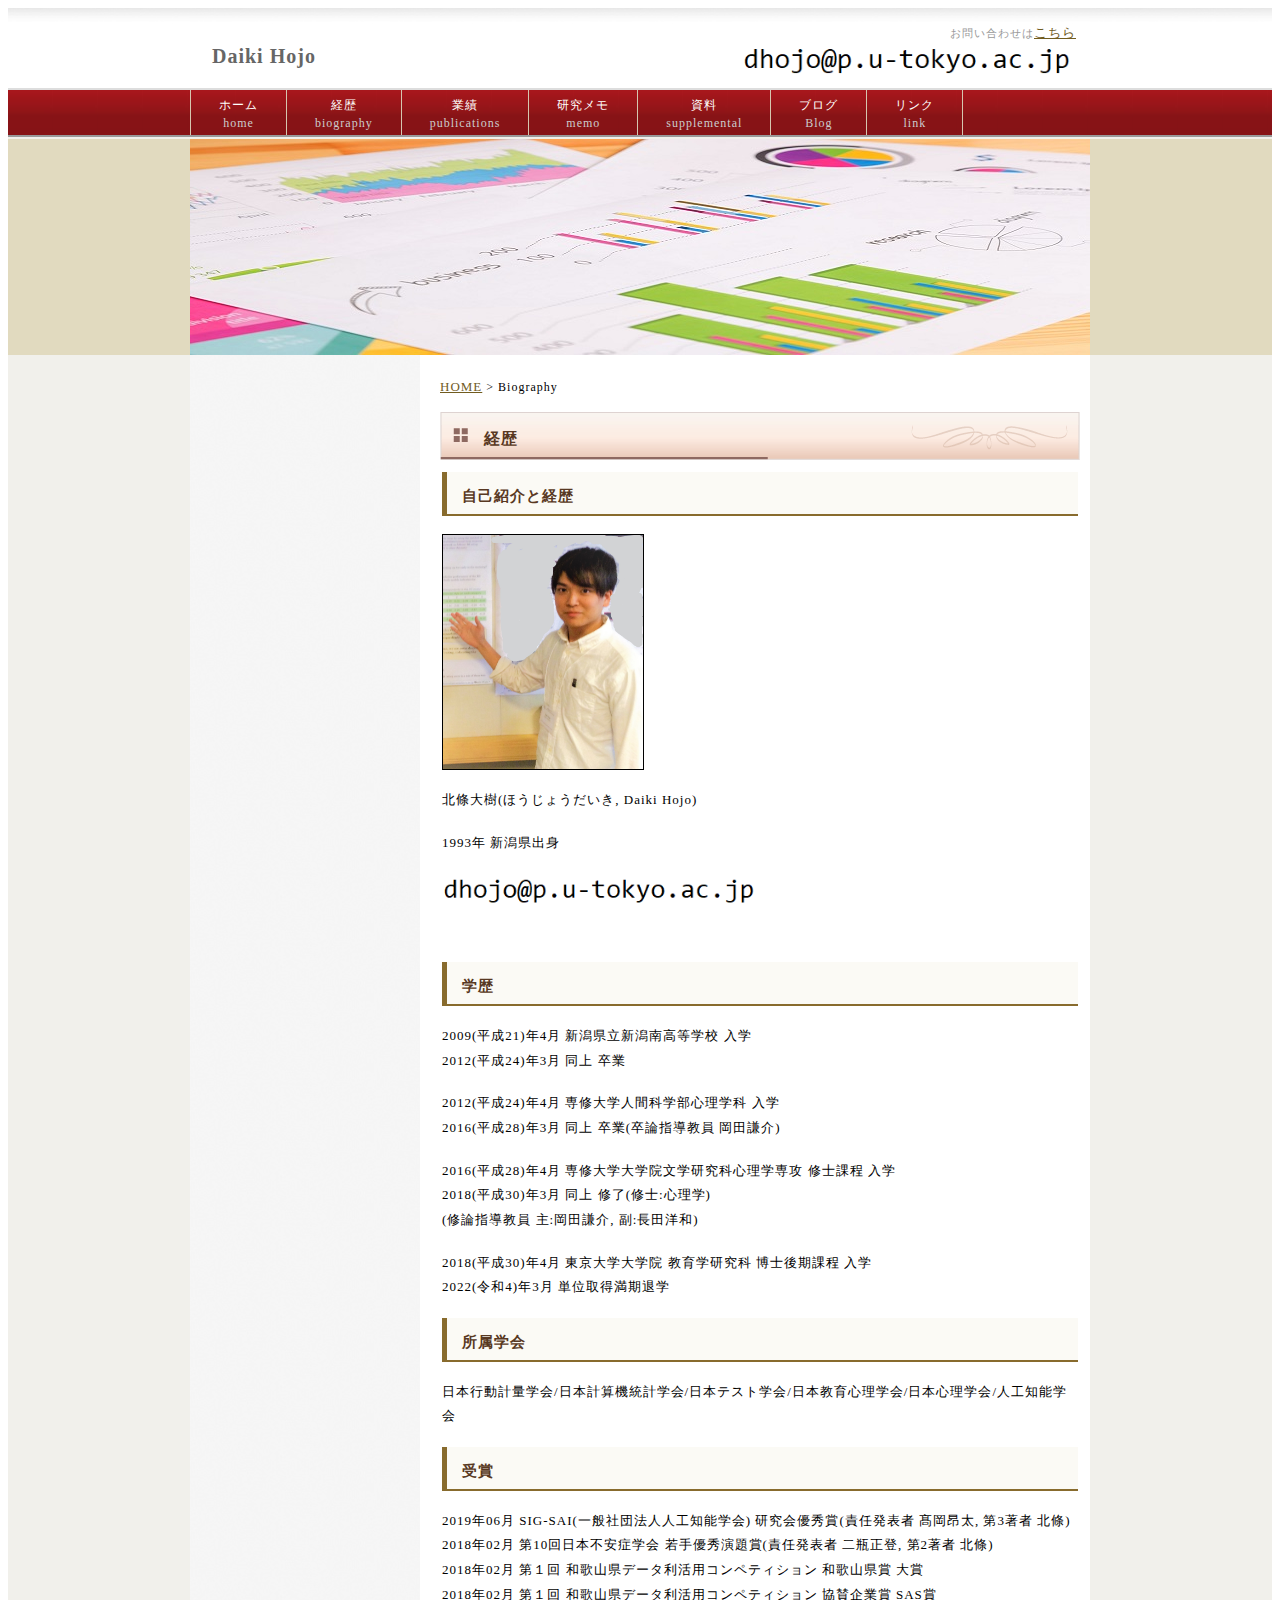
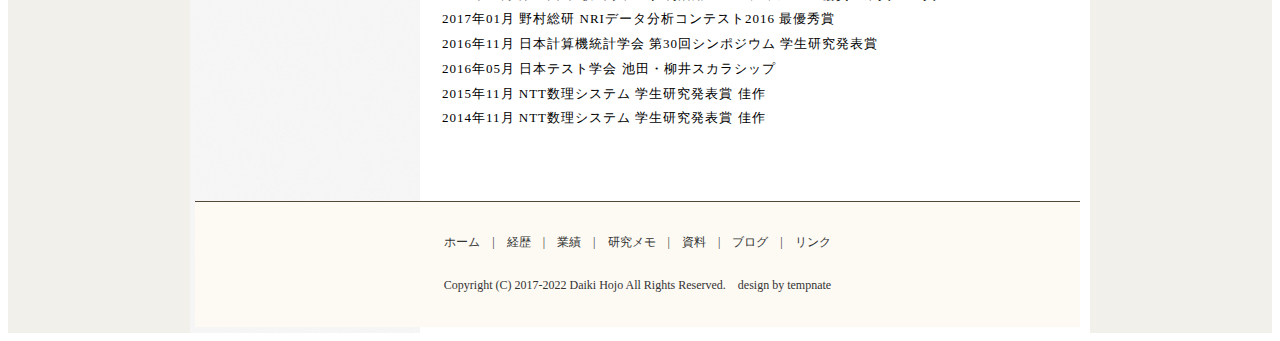
==== commit 1aa94f73: "Update biography.html" ====
--- a/biography.html
+++ b/biography.html
@@ -4,7 +4,7 @@
 <meta http-equiv="Content-Type" content="application/xhtml+xml; charset=UTF-8" />
      <meta name="keywords" content="dastatis, Daiki Hojo, Mad Bayesian,,Bayesian,
 				    北條大樹, 北条大樹, 係留寸描法, 係留ビネット法,
-				    ベイジアン, 心理統計, 東京大学" />
+				    ベイジアン, 心理統計" />
 <meta name="description" content="北條大樹の経歴ページです" />
 <title>北條大樹 経歴</title>
 <link rel="stylesheet" href="style_menu.css" type="text/css" />
@@ -19,12 +19,11 @@
 
   <!-- ヘッダー -->
       <div id="header">
-        <!-- <h1>東京大学大学院教育学研究科総合教育科学専攻教育心理学コース 北條大樹</h1> -->
         <table border="0" align="center" cellpadding="0" cellspacing="0" width="900">
         <tr>
 		<td><div id="table-left"><h2><a href="index.html">
 
-			Daiki Hojo, University of Tokyo, Japan</a></h2></div></td>
+			Daiki Hojo</a></h2></div></td>
 		<td><div id="table-right">
 			<p class="h_txt">お問い合わせは<a href="https://docs.google.com/forms/d/e/1FAIpQLSe5hG3vkWPmPZ0axowst5nx4tgBHXWRmAuGPmeh4La5tnX7FQ/viewform?usp=sf_link">こちら</a><br>
 				<img src="img/mail_ad_0406a.png" alt="" border="0" width="50%"></p>
@@ -67,9 +66,6 @@
 			<p><img class="biography_pic" src="img/biography_img3.jpg" alt="写真" border="1" width=200px/></p>
 			<p class="biography_txt">北條大樹(ほうじょうだいき, Daiki Hojo)</p>
 			<p class="biography_txt">1993年 新潟県出身</p>
-			<p class="biography_txt">東京大学大学院 教育学研究科 総合教育科学専攻 教育心理学コース<br>
-			心理統計学研究室(指導教員 岡田謙介) 博士後期課程4年</p>
-			<p class="biography_txt">国立研究開発法人産業技術総合研究所 人工知能研究センター 生活行動モデリングチーム テクニカルスタッフ</p>
       			<img src="img/mail_ad_0406a.png" alt="" border="0" width="50%"></p>
 			<!-- <p><img src="img/line2.gif" alt="" border="0" /></p> -->
 			<br clear="left" />
@@ -83,7 +79,7 @@
 									  2018(平成30)年3月 同上 修了(修士:心理学)<br>
                     (修論指導教員 主:岡田謙介, 副:長田洋和)<br></p>
       <p class="biography_txt2">2018(平成30)年4月 東京大学大学院 教育学研究科 博士後期課程 入学<br>
-              									  2018(平成30)年4月~ 現在に至る</p>
+              									  2022(令和4)年3月 単位取得満期退学</p>
 
 			<!-- <p><img src="img/line2.gif" alt="" border="0" /></p> -->
 
@@ -113,7 +109,7 @@
         <a href="index.html">ホーム</a>　|　<a href="biography.html">経歴</a>　|　<a href="publications.html">業績</a>　|　<a href="memo.html">研究メモ</a>　|　<a href="https://osf.io/7d9zw/">資料</a>　|　<a href="http://dastatis.hatenablog.com/">ブログ</a>　|　<a href="link.html">リンク</a>
         <br />
         <br />
-        Copyright (C) 2017-2018 Daiki Hojo All Rights Reserved.　design by <a href="http://tempnate.com/" target="_blank">tempnate</a>
+        Copyright (C) 2017-2022 Daiki Hojo All Rights Reserved.　design by <a href="http://tempnate.com/" target="_blank">tempnate</a>
       </div>
       <!-- フッター終わり -->
 
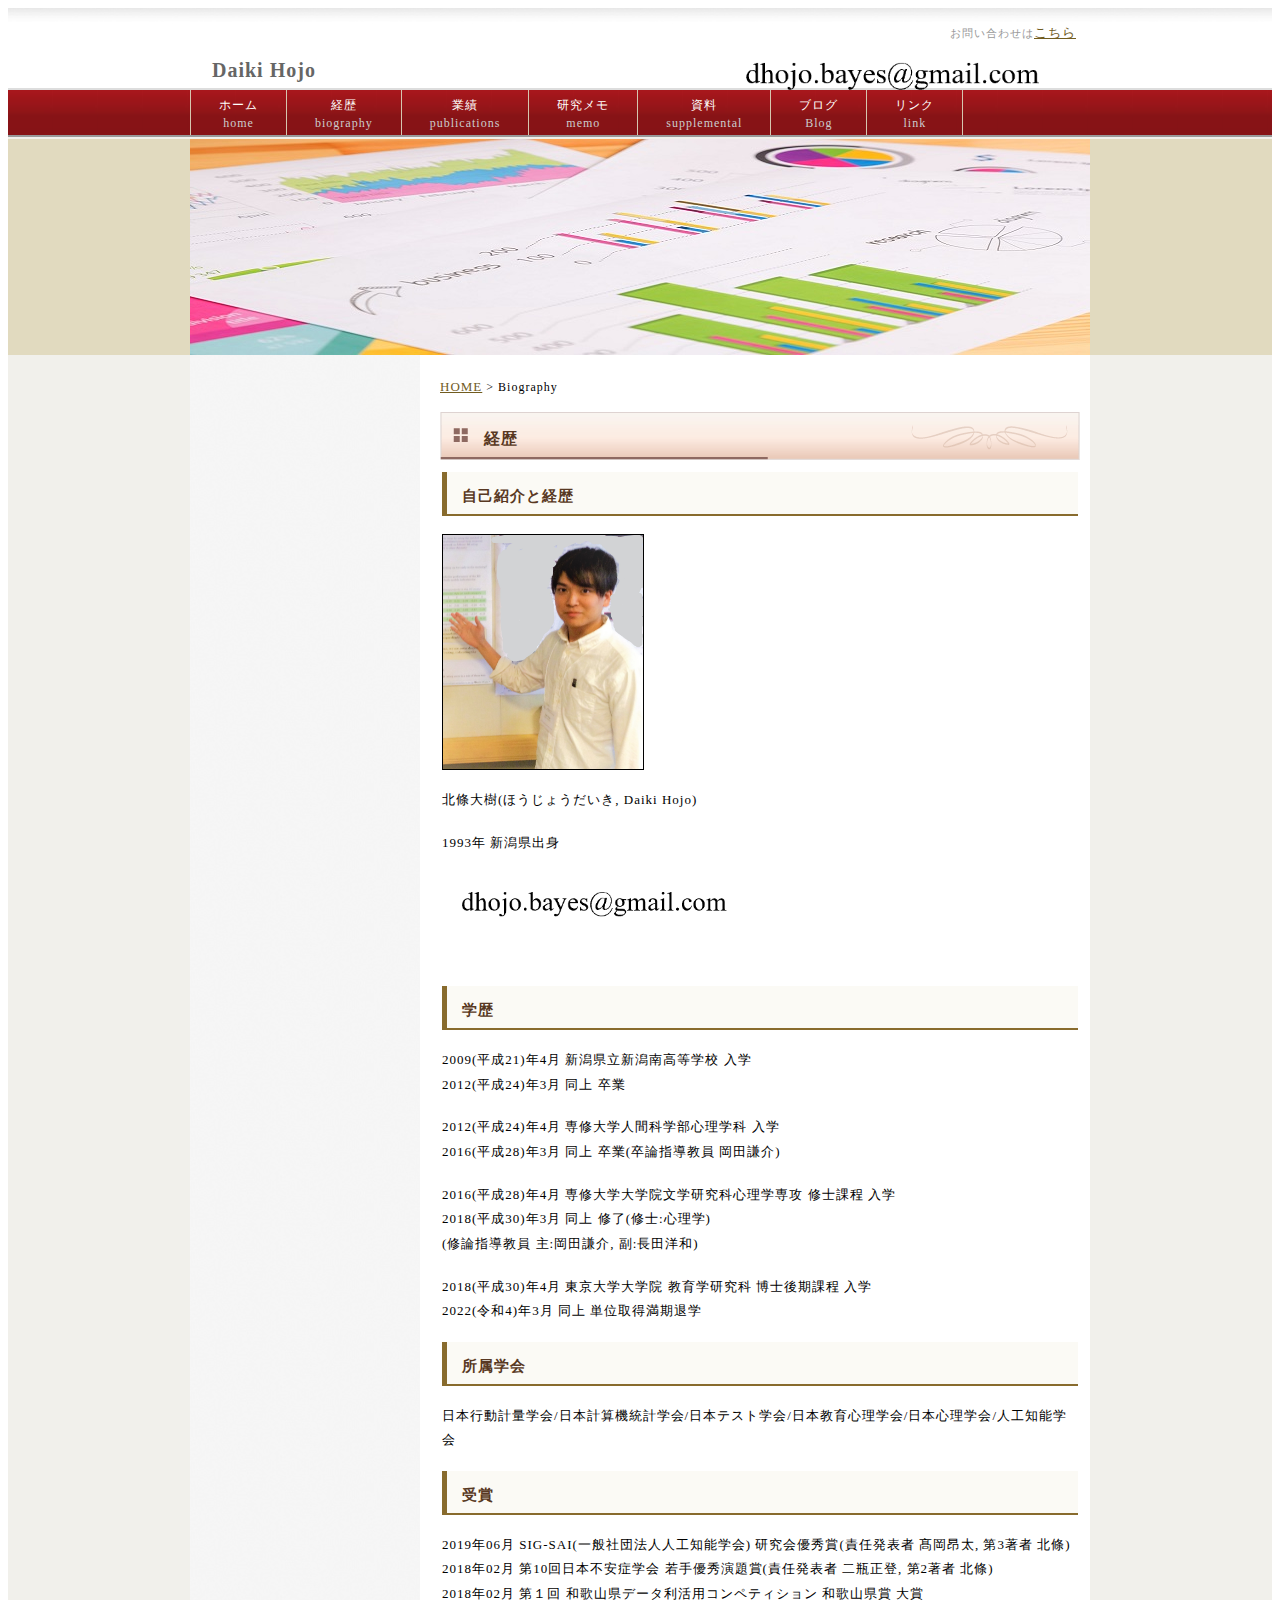
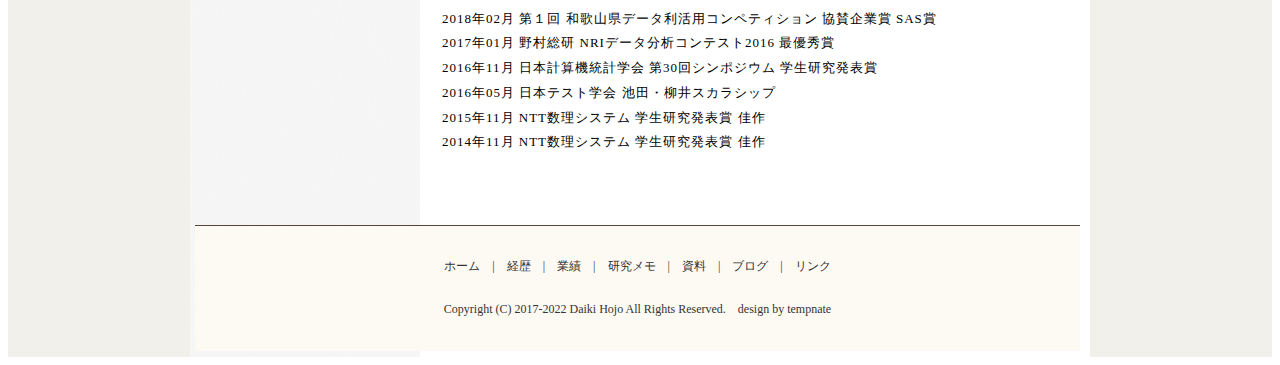
==== commit 1546fffe: "Update biography.html" ====
--- a/biography.html
+++ b/biography.html
@@ -79,7 +79,7 @@
 									  2018(平成30)年3月 同上 修了(修士:心理学)<br>
                     (修論指導教員 主:岡田謙介, 副:長田洋和)<br></p>
       <p class="biography_txt2">2018(平成30)年4月 東京大学大学院 教育学研究科 博士後期課程 入学<br>
-              									  2022(令和4)年3月 単位取得満期退学</p>
+              									  2022(令和4)年3月 同上 単位取得満期退学</p>
 
 			<!-- <p><img src="img/line2.gif" alt="" border="0" /></p> -->
 
